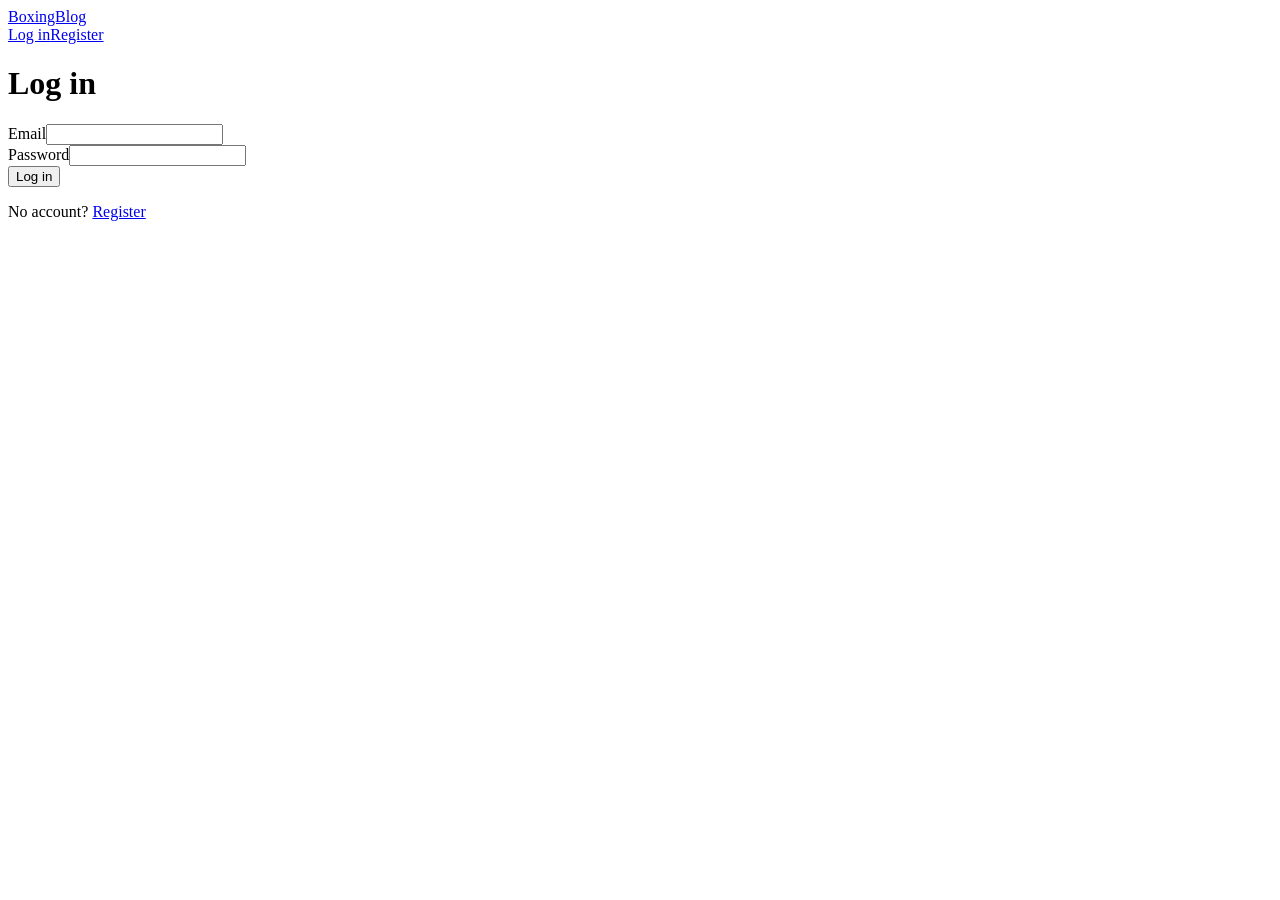
==== login.html @ 5aa110b6 "created login page" ====
<!DOCTYPE html>
<html lang="en">

<head>
    <meta charset="utf-8">
    <meta name="viewport" content="width=device-width, initial-scale=1">
    <title>Log in - BoxingBlog</title>
    <link rel="stylesheet" href="/styles.css">
</head>

<body>
    <header class="site">
        <div class="wrap bar">
            <a class="logo" href="/index.html">BoxingBlog</a>
            <nav><a href="/login.html">Log in</a><a class="cta" href="/register.html">Register</a></nav>
        </div>
    </header>
    <main class="wrap">
        <form class="panel" id="f" novalidate>
            <h1>Log in</h1>
            <div class="field"><label for="email">Email</label><input id="email" name="email" type="email" required
                    autocomplete="email"></div>
            <div class="field"><label for="password">Password</label><input id="password" name="password"
                    type="password" required minlength="8" autocomplete="current-password"></div>
            <button class="primary" type="submit">Log in</button>
            <p class="msg" id="msg" role="status"></p>
            <p class="alt">No account? <a href="/register.html">Register</a></p>
        </form>
    </main>
    <script>
        const f = document.getElementById("f"), msg = document.getElementById("msg");
        f.addEventListener("submit", e => {
            e.preventDefault();
            if (!f.reportValidity()) return;
            msg.textContent = "Form is valid. Login connects to the API in Milestone 2.";
        });
    </script>
</body>

</html>
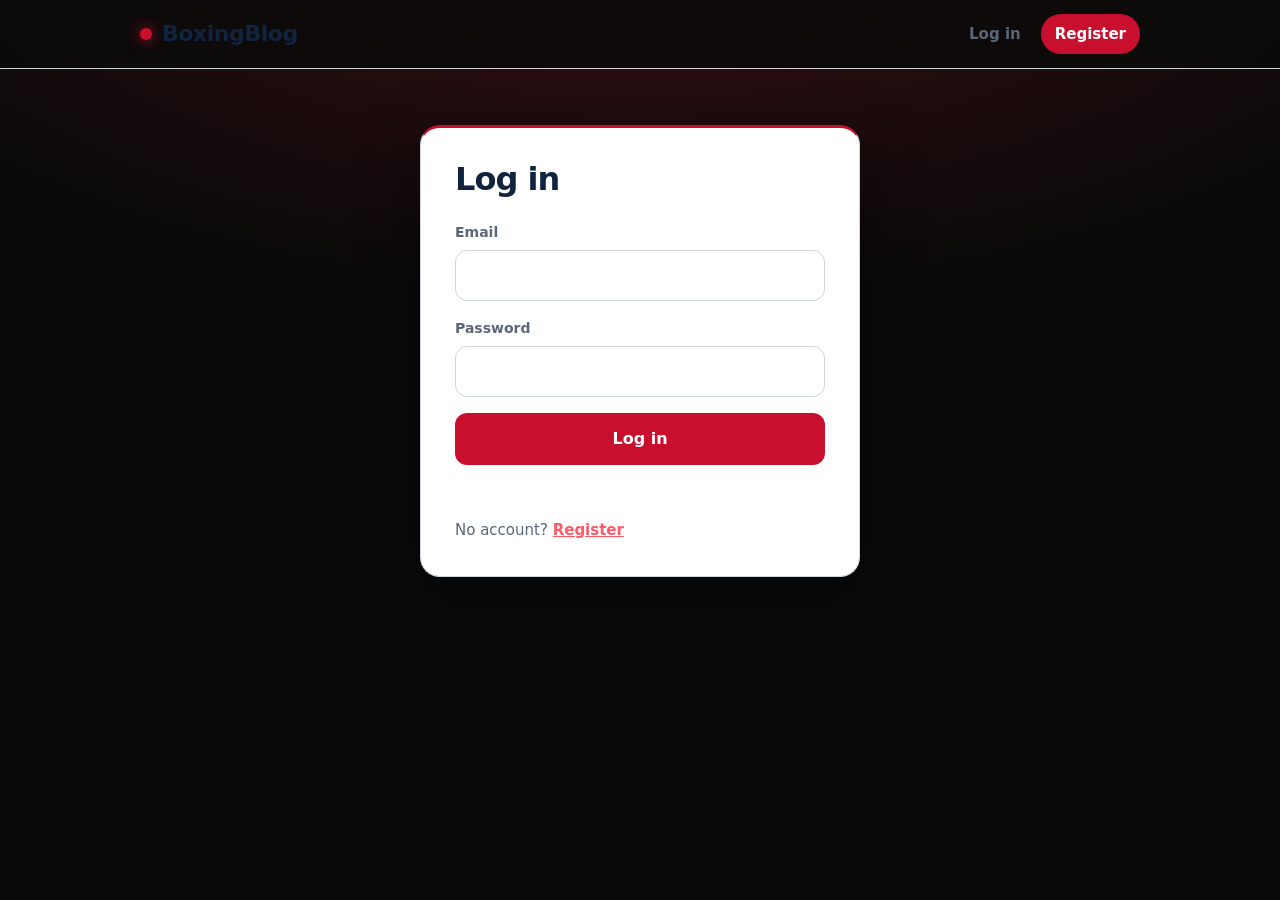
==== commit c6d663d7: "fixed path issue on each file" ====
--- a/login.html
+++ b/login.html
@@ -5,7 +5,7 @@
     <meta charset="utf-8">
     <meta name="viewport" content="width=device-width, initial-scale=1">
     <title>Log in - BoxingBlog</title>
-    <link rel="stylesheet" href="/styles.css">
+    <link rel="stylesheet" href="/css/styles.css">
 </head>
 
 <body>
--- a/css/styles.css
+++ b/css/styles.css
@@ -0,0 +1,329 @@
+:root {
+    --bg: #0a0a0a;
+    --surface: #141414;
+    --surface-2: #1b1b1b;
+    --ink: #f5f5f5;
+    --muted: #a3a3a3;
+    --red: #e11d2e;
+    --red-text: #ff5a68;
+    --line: #2a2a2a
+=======
+    --canvas: #0f76dece;
+    --ink: #10233f;
+    --muted: #5a6779;
+    --red: #c8102e;
+    --surface: #fff;
+    --line: #cfd6de;
+    --head: Impact, "Haettenschweiler", "Arial Narrow Bold", sans-serif
+}
+
+*{
+    box-sizing: border-box
+}
+
+html {
+    scroll-behavior: smooth
+}
+
+body {
+    margin: 0;
+    min-height: 100vh;
+    font: 16px/1.6 system-ui, -apple-system, "Segoe UI", Roboto, sans-serif;
+    background: var(--bg) radial-gradient(900px 420px at 50% -120px, rgba(225, 29, 46, .24), transparent) no-repeat;
+    color: var(--ink)
+}
+
+a {
+    color: inherit
+}
+
+:focus-visible {
+    outline: 3px solid var(--red);
+    outline-offset: 3px
+}
+
+.wrap {
+    max-width: 1000px;
+    margin: 0 auto;
+    padding: 0 20px
+}
+
+.site {
+    position: sticky;
+    top: 0;
+    z-index: 10;
+    background: rgba(10, 10, 10, .8);
+    backdrop-filter: blur(12px);
+    -webkit-backdrop-filter: blur(12px);
+    border-bottom: 1px solid var(--line)
+}
+
+.bar {
+    display: flex;
+    justify-content: space-between;
+    align-items: center;
+    padding: 14px 0
+}
+
+.logo {
+    display: flex;
+    align-items: center;
+    font-weight: 800;
+    font-size: 22px;
+    letter-spacing: -.02em;
+    text-decoration: none
+}
+
+.logo::before {
+    content: "";
+    width: 12px;
+    height: 12px;
+    margin-right: 10px;
+    border-radius: 50%;
+    background: var(--red);
+    box-shadow: 0 0 14px var(--red)
+}
+
+nav {
+    display: flex;
+    align-items: center;
+    gap: 6px
+}
+
+nav a {
+    padding: 8px 14px;
+    border-radius: 999px;
+    font-weight: 600;
+    font-size: 15px;
+    text-decoration: none;
+    color: var(--muted);
+    transition: color .15s, background .15s
+}
+
+nav a:hover {
+    color: var(--ink);
+    background: var(--surface-2)
+}
+
+nav a.cta {
+    background: var(--red);
+    color: #fff
+}
+
+nav a.cta:hover {
+    background: #f43144
+}
+
+.hero {
+    padding-top: 32px
+}
+
+.hero h1 {
+    font-size: clamp(40px, 8vw, 76px);
+    font-weight: 800;
+    line-height: 1;
+    letter-spacing: -.035em;
+    margin: 36px 0 16px;
+    max-width: 13ch
+}
+
+.hero p {
+    max-width: 54ch;
+    color: var(--muted);
+    font-size: 18px;
+    margin: 0 0 28px
+}
+
+input,
+button {
+    font: inherit
+}
+
+input[type=search],
+.field input {
+    width: 100%;
+    padding: 12px 16px;
+    border: 1px solid var(--line);
+    border-radius: 12px;
+    background: var(--surface);
+    color: var(--ink);
+    transition: border-color .15s, box-shadow .15s
+}
+
+input::placeholder {
+    color: #6e6e6e
+}
+
+input[type=search]:focus,
+.field input:focus {
+    outline: none;
+    border-color: var(--red);
+    box-shadow: 0 0 0 4px rgba(225, 29, 46, .2)
+}
+
+.chips {
+    display: flex;
+    flex-wrap: wrap;
+    gap: 8px;
+    margin: 16px 0 0
+}
+
+.chips button {
+    padding: 7px 16px;
+    border: 1px solid var(--line);
+    border-radius: 999px;
+    background: var(--surface);
+    color: var(--muted);
+    font-weight: 600;
+    font-size: 14px;
+    cursor: pointer;
+    transition: all .15s
+}
+
+.chips button:hover {
+    border-color: var(--red);
+    color: var(--ink)
+}
+
+.chips button[aria-pressed=true] {
+    background: var(--red);
+    border-color: var(--red);
+    color: #fff
+}
+
+.grid {
+    display: grid;
+    grid-template-columns: repeat(auto-fill, minmax(280px, 1fr));
+    gap: 18px;
+    margin: 32px 0 56px
+}
+
+.card {
+    background: var(--surface);
+    border: 1px solid var(--line);
+    border-radius: 16px;
+    padding: 20px;
+    transition: transform .2s, border-color .2s, box-shadow .2s
+}
+
+.card:hover {
+    transform: translateY(-4px);
+    border-color: var(--red);
+    box-shadow: 0 14px 34px rgba(225, 29, 46, .18)
+}
+
+.card h3 {
+    margin: 12px 0 8px;
+    font-size: 19px;
+    line-height: 1.3;
+    letter-spacing: -.01em
+}
+
+.card p {
+    margin: 0 0 14px;
+    color: var(--muted)
+}
+
+.tag {
+    display: inline-block;
+    padding: 3px 12px;
+    border-radius: 999px;
+    background: rgba(225, 29, 46, .14);
+    color: var(--red-text);
+    font-weight: 700;
+    font-size: 13px
+}
+
+.meta {
+    color: #808080;
+    font-size: 14px
+}
+
+.empty {
+    grid-column: 1/-1;
+    color: var(--muted)
+}
+
+.panel {
+    max-width: 440px;
+    margin: 56px auto;
+    background: var(--surface);
+    border: 1px solid var(--line);
+    border-top: 3px solid var(--red);
+    border-radius: 20px;
+    padding: 34px;
+    box-shadow: 0 24px 60px rgba(0, 0, 0, .5)
+}
+
+.panel h1 {
+    font-size: 32px;
+    font-weight: 800;
+    letter-spacing: -.03em;
+    line-height: 1.1;
+    margin: 0 0 24px
+}
+
+.field {
+    margin-bottom: 16px
+}
+
+.field label {
+    display: block;
+    font-weight: 600;
+    font-size: 14px;
+    margin-bottom: 6px;
+    color: var(--muted)
+}
+
+.primary {
+    width: 100%;
+    padding: 13px;
+    border: 0;
+    border-radius: 12px;
+    background: var(--red);
+    color: #fff;
+    font-weight: 700;
+    cursor: pointer;
+    transition: background .15s, transform .15s
+}
+
+.primary:hover {
+    background: #f43144;
+    transform: translateY(-1px)
+}
+
+.msg {
+    min-height: 1.5em;
+    margin: 14px 0 0;
+    color: var(--red-text);
+    font-size: 14px
+}
+
+.alt {
+    margin: 18px 0 0;
+    font-size: 15px;
+    color: var(--muted)
+}
+
+.alt a {
+    color: var(--red-text);
+    font-weight: 600
+}
+
+footer {
+    border-top: 1px solid var(--line);
+    padding: 24px 0;
+    color: #808080;
+    font-size: 14px
+}
+
+@media (prefers-reduced-motion:reduce) {
+    * {
+        transition: none !important
+    }
+
+    .card:hover,
+    .primary:hover {
+        transform: none
+    }
+}
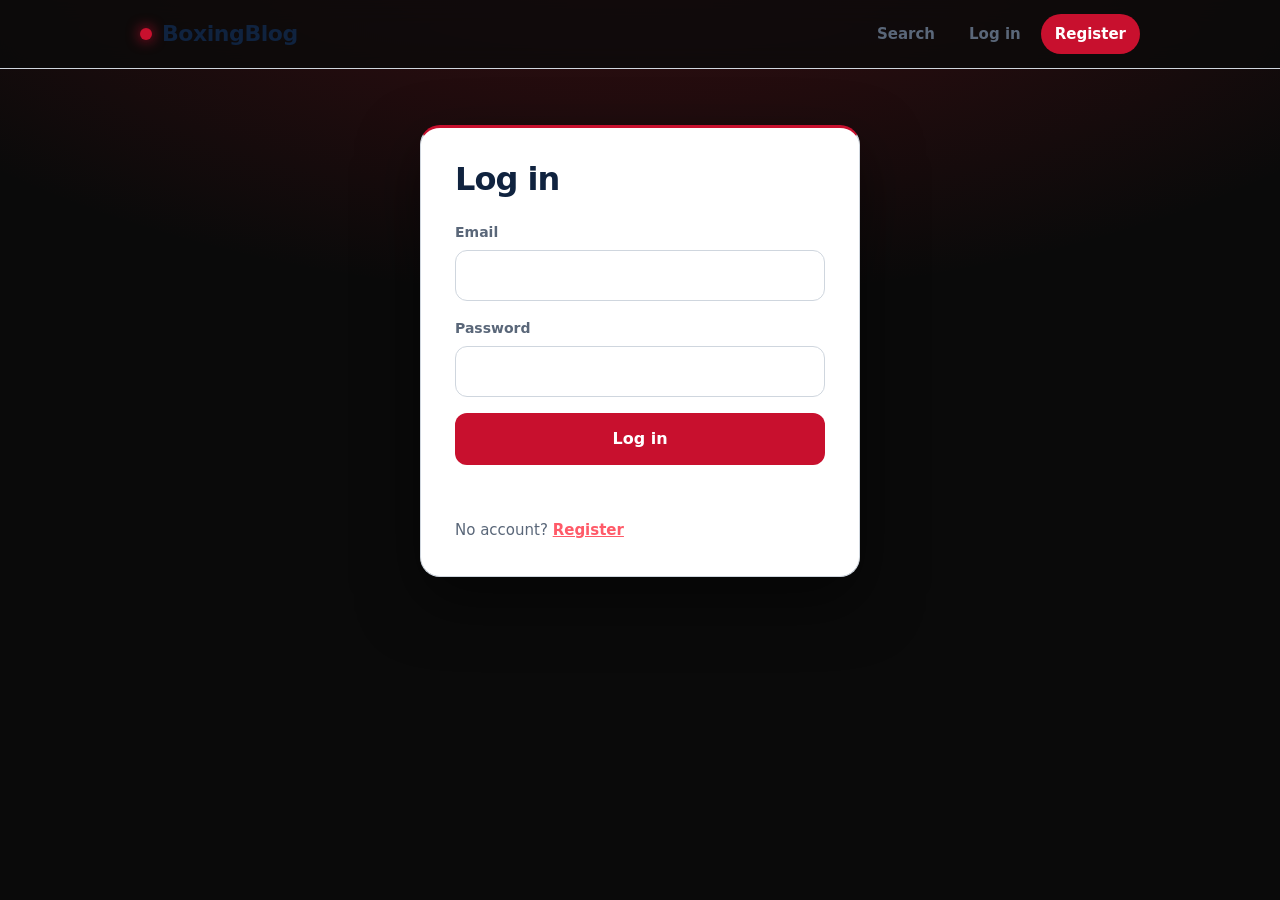
==== commit bb526a4f: "Updated login page" ====
--- a/login.html
+++ b/login.html
@@ -12,7 +12,7 @@
     <header class="site">
         <div class="wrap bar">
             <a class="logo" href="/index.html">BoxingBlog</a>
-            <nav><a href="/login.html">Log in</a><a class="cta" href="/register.html">Register</a></nav>
+            <nav id="nav"></nav>
         </div>
     </header>
     <main class="wrap">
@@ -27,12 +27,18 @@
             <p class="alt">No account? <a href="/register.html">Register</a></p>
         </form>
     </main>
+    <script src="/config.js"></script>
+    <script src="/auth.js"></script>
     <script>
         const f = document.getElementById("f"), msg = document.getElementById("msg");
-        f.addEventListener("submit", e => {
+        f.addEventListener("submit", async (e) => {
             e.preventDefault();
             if (!f.reportValidity()) return;
-            msg.textContent = "Form is valid. Login connects to the API in Milestone 2.";
+            msg.textContent = "Signing in...";
+            try {
+                await BB_AUTH.login(f.email.value.trim(), f.password.value);
+                location.href = "/search.html";
+            } catch (err) { msg.textContent = err.message; }
         });
     </script>
 </body>
